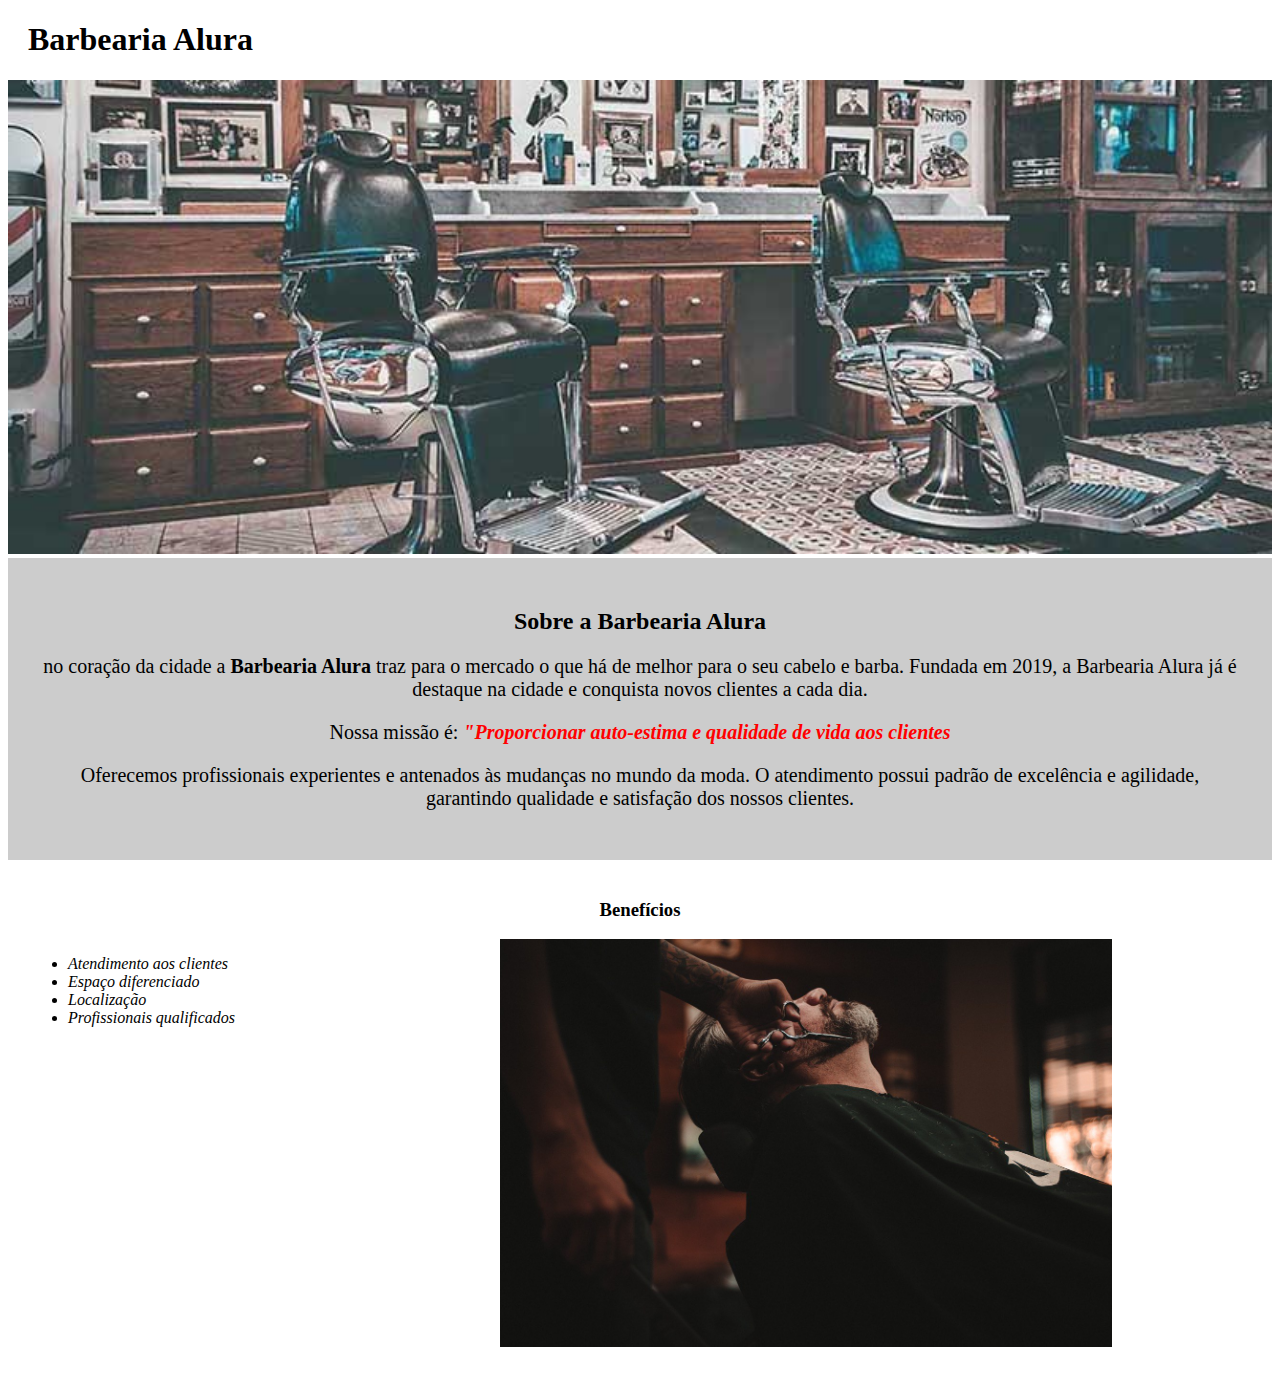
==== barbearia.html @ c0f04862 "first commit" ====
<!DOCTYPE html>
<html lang="pt-br">
<head>
    <meta charset="UTF-8">
    <meta http-equiv="X-UA-Compatible" content="IE=edge">
    <meta name="viewport" content="width=device-width, initial-scale=1.0">
    <title>Barbearia</title>
    <link rel="stylesheet" href="style.css">
</head>
<body>
    <header>
        <h1 class="titulo-principal">Barbearia Alura</h1>
    </header>
    <img id="banner" src="banner.jpg" alt="foto da barbearia">
    <div class="principal">
        <h2 class="titulo-centralizado">Sobre a Barbearia Alura</h1>
    
        <p>no coração da cidade a <strong>Barbearia Alura</strong> traz para o mercado o que há de melhor para o seu cabelo e barba. Fundada em 2019, a Barbearia Alura já é destaque na cidade e conquista novos clientes a cada dia.</p>

        <p id="missao">Nossa missão é: <em><strong>"Proporcionar auto-estima e qualidade de vida aos clientes</strong></em></p>

        <p>Oferecemos profissionais experientes e antenados às mudanças no mundo da moda. O atendimento possui padrão de excelência e agilidade, garantindo qualidade e satisfação dos nossos clientes.</p>
    </div>

    <div class="beneficios">
    <h3 class="titulo-centralizado">Benefícios</h2>
        <ul>
            <li class="itens">Atendimento aos clientes</li>
            <li class="itens">Espaço diferenciado</li>
            <li class="itens">Localização</li>
            <li class="itens">Profissionais qualificados</li>
        </ul>

        <img class="imagembeneficios" src="beneficios.jpg" alt="picturebarbearia">
    </div>
</body>
</html>
---- style.css ----
#banner{
    width: 100%;
}

.principal{
    background-color: #cccccc;
    padding: 30px;
}

.titulo-principal{
    padding-left: 20px;
}

.titulo-centralizado{
    text-align: center;
}

p{
    font-size: 20px;
    text-align: center;
    
}

#missao{
    font-size: 20px;
}


em strong{
    color: red;
}

.beneficios{
    background-color: white;
    padding: 20px;
}

.itens{
    font-style: italic;
}

ul{
    display: inline-block;
    vertical-align: top;
    width: 20%;
    margin-right: 15%;
}

.imagembeneficios{
    width: 50%;
}
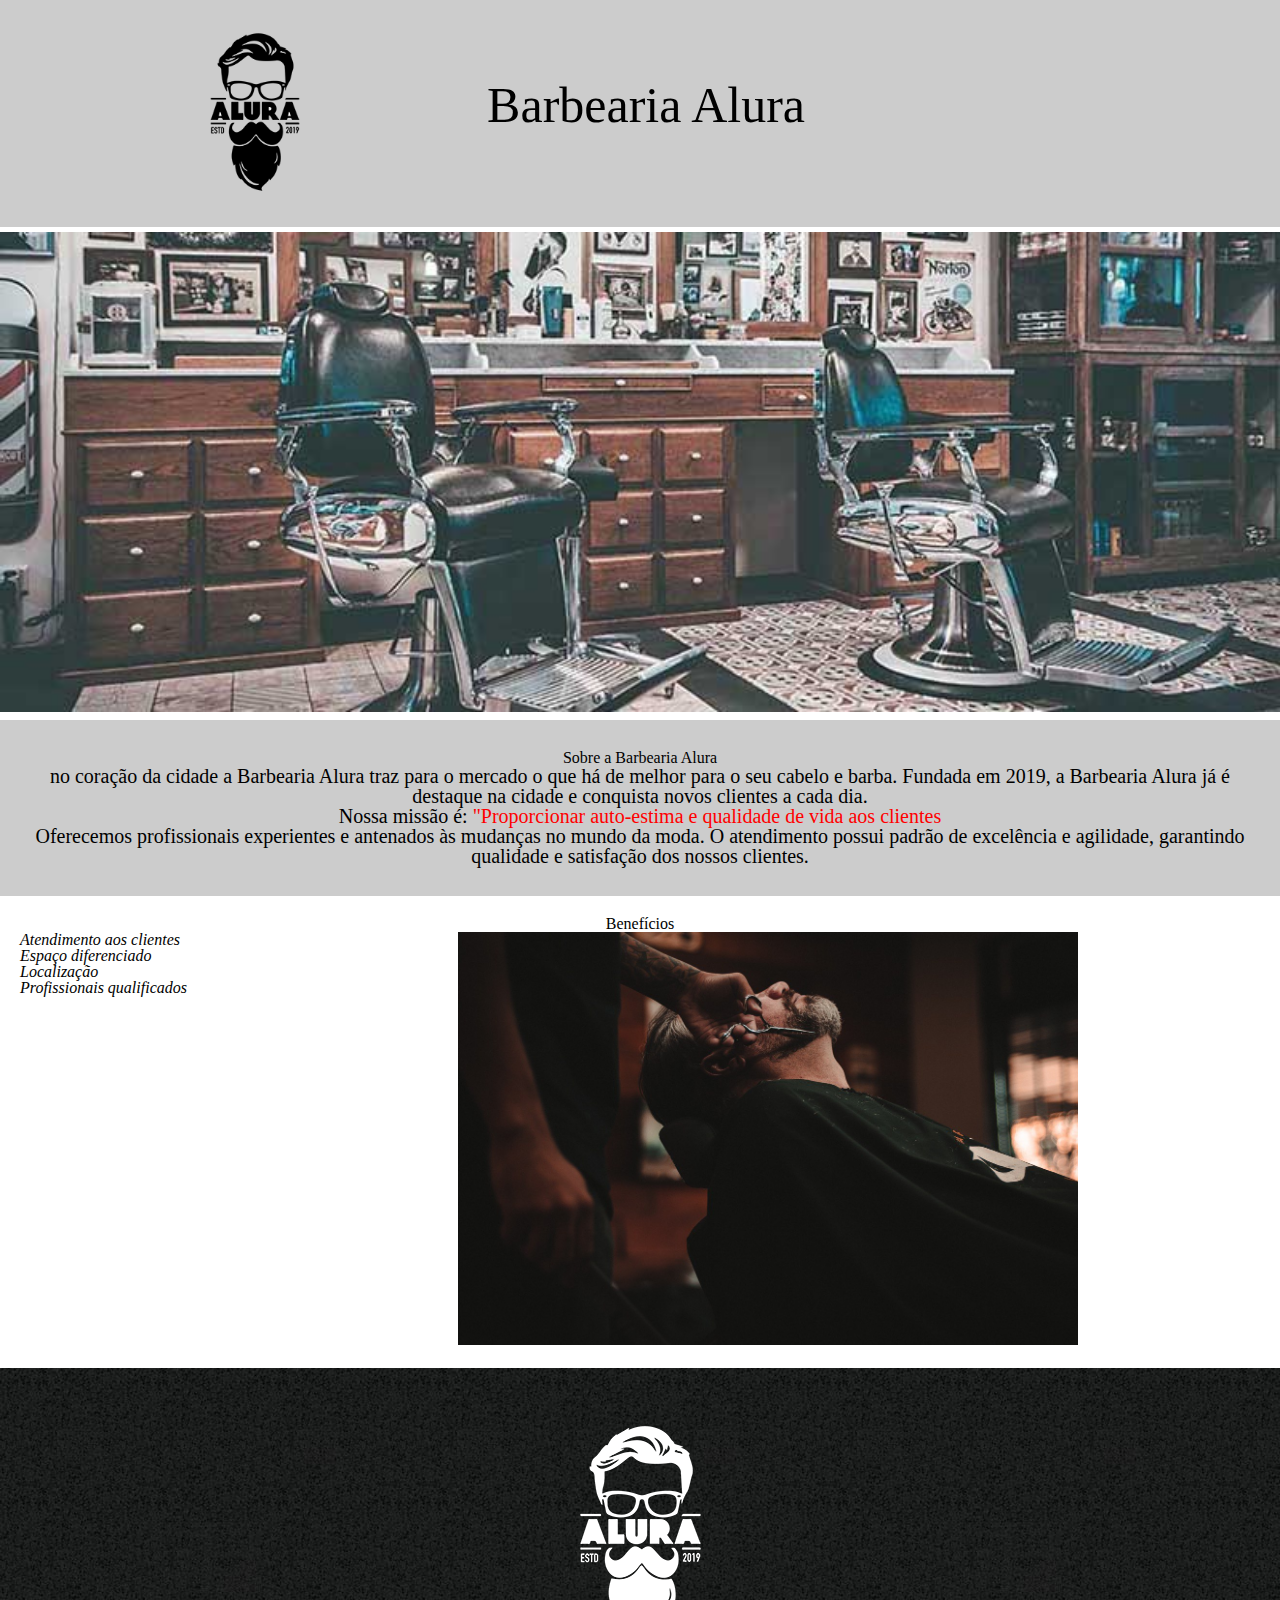
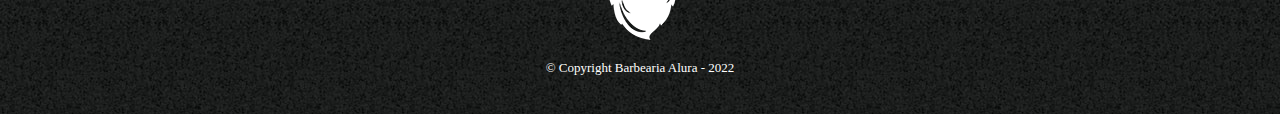
==== commit bdf79366: "finish-footer-and-readjust-page-home" ====
--- a/barbearia.html
+++ b/barbearia.html
@@ -5,34 +5,47 @@
     <meta http-equiv="X-UA-Compatible" content="IE=edge">
     <meta name="viewport" content="width=device-width, initial-scale=1.0">
     <title>Barbearia</title>
+    <link rel="stylesheet" href="reset.css">
     <link rel="stylesheet" href="style.css">
 </head>
 <body>
     <header>
-        <h1 class="titulo-principal">Barbearia Alura</h1>
+        <div class="header-adjust">
+            <img class="img-header" src="./imgs/logo.png" alt="">
+            <h1 class="titulo-principal">Barbearia Alura</h1>
+        </div>
+        
     </header>
-    <img id="banner" src="banner.jpg" alt="foto da barbearia">
-    <div class="principal">
-        <h2 class="titulo-centralizado">Sobre a Barbearia Alura</h1>
-    
-        <p>no coração da cidade a <strong>Barbearia Alura</strong> traz para o mercado o que há de melhor para o seu cabelo e barba. Fundada em 2019, a Barbearia Alura já é destaque na cidade e conquista novos clientes a cada dia.</p>
 
-        <p id="missao">Nossa missão é: <em><strong>"Proporcionar auto-estima e qualidade de vida aos clientes</strong></em></p>
+    <main>
+        <img id="banner" src="./imgs/banner.jpg" alt="foto da barbearia">
+        <div class="principal">
+            <h2 class="titulo-centralizado">Sobre a Barbearia Alura</h1>
+        
+            <p>no coração da cidade a <strong>Barbearia Alura</strong> traz para o mercado o que há de melhor para o seu cabelo e barba. Fundada em 2019, a Barbearia Alura já é destaque na cidade e conquista novos clientes a cada dia.</p>
 
-        <p>Oferecemos profissionais experientes e antenados às mudanças no mundo da moda. O atendimento possui padrão de excelência e agilidade, garantindo qualidade e satisfação dos nossos clientes.</p>
-    </div>
+            <p id="missao">Nossa missão é: <em><strong>"Proporcionar auto-estima e qualidade de vida aos clientes</strong></em></p>
 
-    <div class="beneficios">
-    <h3 class="titulo-centralizado">Benefícios</h2>
-        <ul>
-            <li class="itens">Atendimento aos clientes</li>
-            <li class="itens">Espaço diferenciado</li>
-            <li class="itens">Localização</li>
-            <li class="itens">Profissionais qualificados</li>
-        </ul>
+            <p>Oferecemos profissionais experientes e antenados às mudanças no mundo da moda. O atendimento possui padrão de excelência e agilidade, garantindo qualidade e satisfação dos nossos clientes.</p>
+        </div>
 
-        <img class="imagembeneficios" src="beneficios.jpg" alt="picturebarbearia">
-    </div>
+        <div class="beneficios">
+        <h3 class="titulo-centralizado">Benefícios</h2>
+            <ul>
+                <li class="itens">Atendimento aos clientes</li>
+                <li class="itens">Espaço diferenciado</li>
+                <li class="itens">Localização</li>
+                <li class="itens">Profissionais qualificados</li>
+            </ul>
+
+            <img class="imagembeneficios" src="./imgs/beneficios.jpg" alt="picturebarbearia">
+        </div>
+    </main>
+
+    <footer>
+        <img src="imgs/logo-branco.png" alt="logobarbeariafooter">
+        <p class="copyright">&copy; Copyright Barbearia Alura - 2022</p>
+    </footer>
 </body>
 </html>
 
--- a/style.css
+++ b/style.css
@@ -1,5 +1,36 @@
+
+header{
+    background-color: #cccccc;
+}
+
+.header-adjust{
+    position: relative;
+    width: 940px;
+    margin: 0 auto;
+}
+
+.img-header{
+    padding: 20px;
+    width: 130px;
+}
+
+.titulo-principal{
+    font-size: 50px;
+    font-family: Georgia, 'Times New Roman', Times, serif;
+    padding-left: 20px;
+    position: absolute;
+    top: 80px;
+    right: 305px;
+}
+
+.titulo-centralizado{
+    text-align: center;
+}
+
 #banner{
     width: 100%;
+    margin: 5px 0px;
+    
 }
 
 .principal{
@@ -7,13 +38,6 @@
     padding: 30px;
 }
 
-.titulo-principal{
-    padding-left: 20px;
-}
-
-.titulo-centralizado{
-    text-align: center;
-}
 
 p{
     font-size: 20px;
@@ -48,4 +72,15 @@
 
 .imagembeneficios{
     width: 50%;
+}
+
+footer{
+    background: url(/imgs/bg.jpg);
+    text-align: center;
+    padding: 40px 0;
+}
+
+.copyright{
+    color: white;
+    font-size: 13px;
 }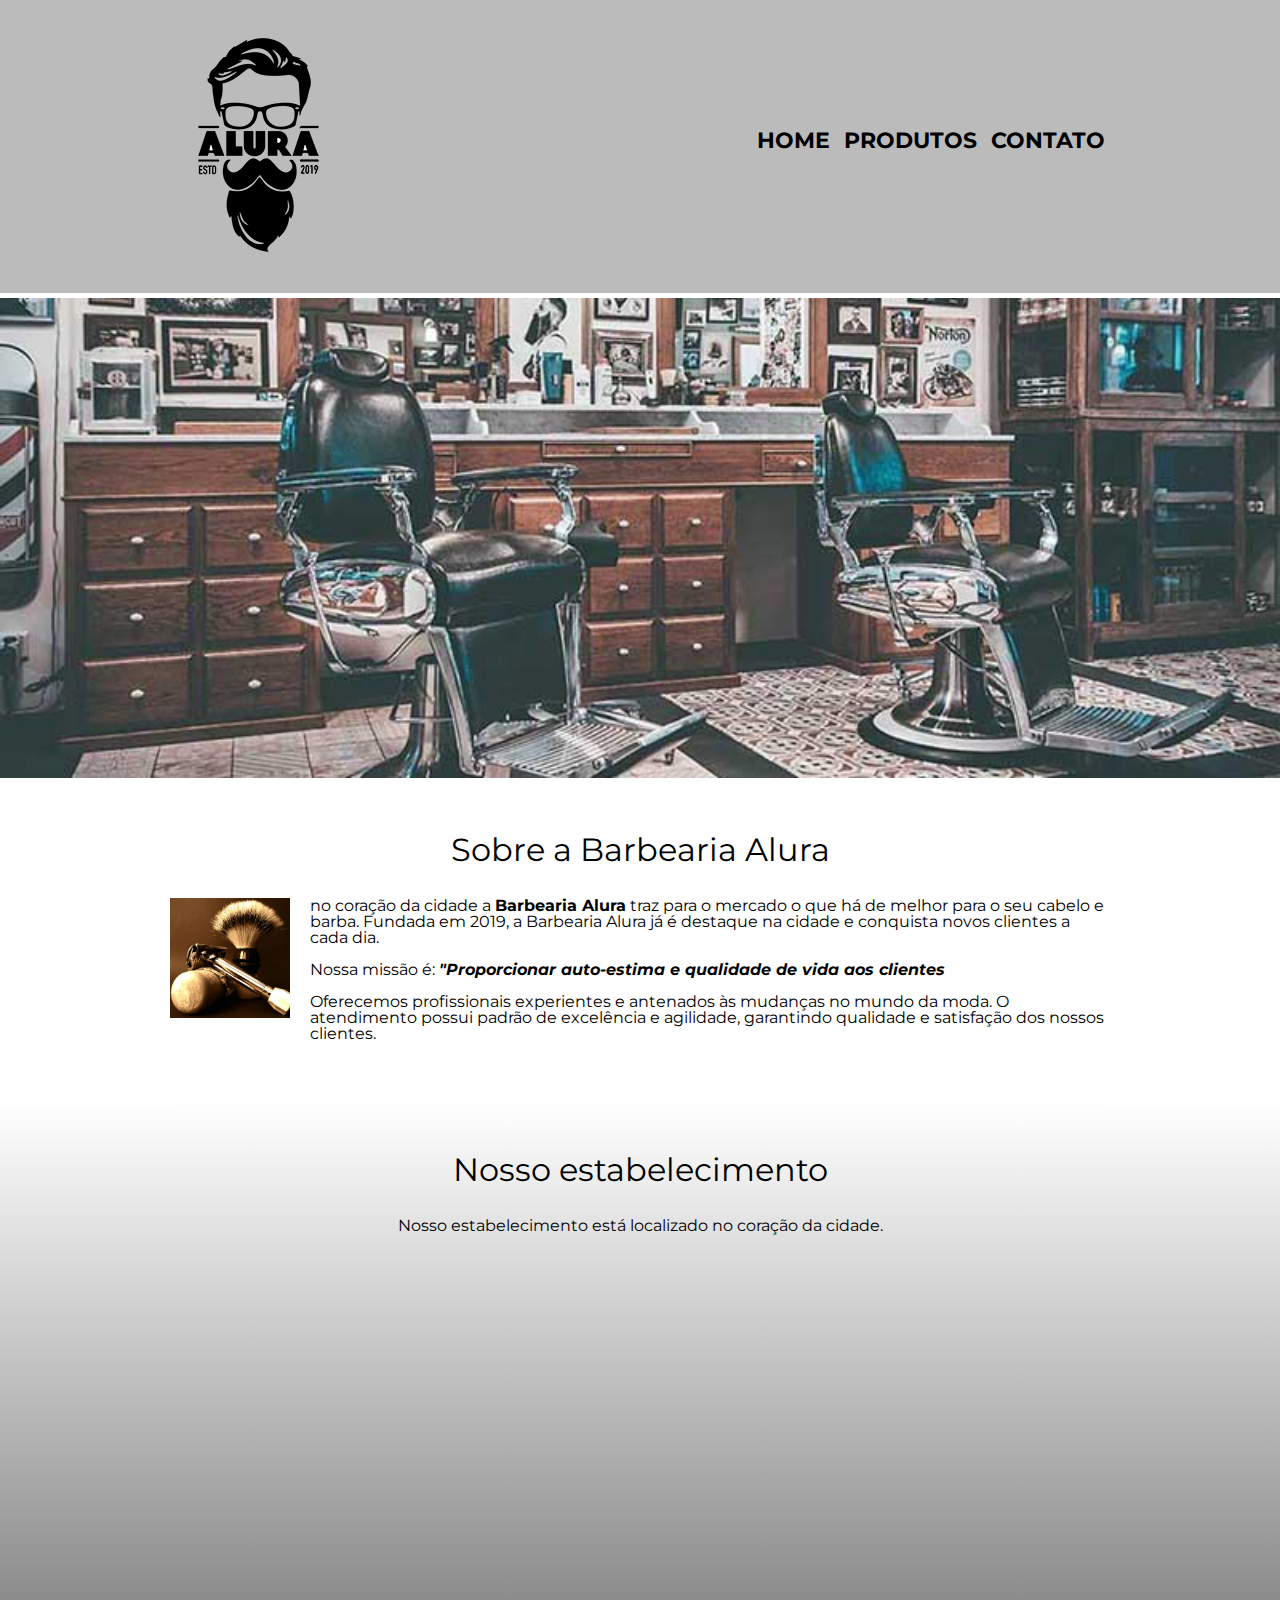
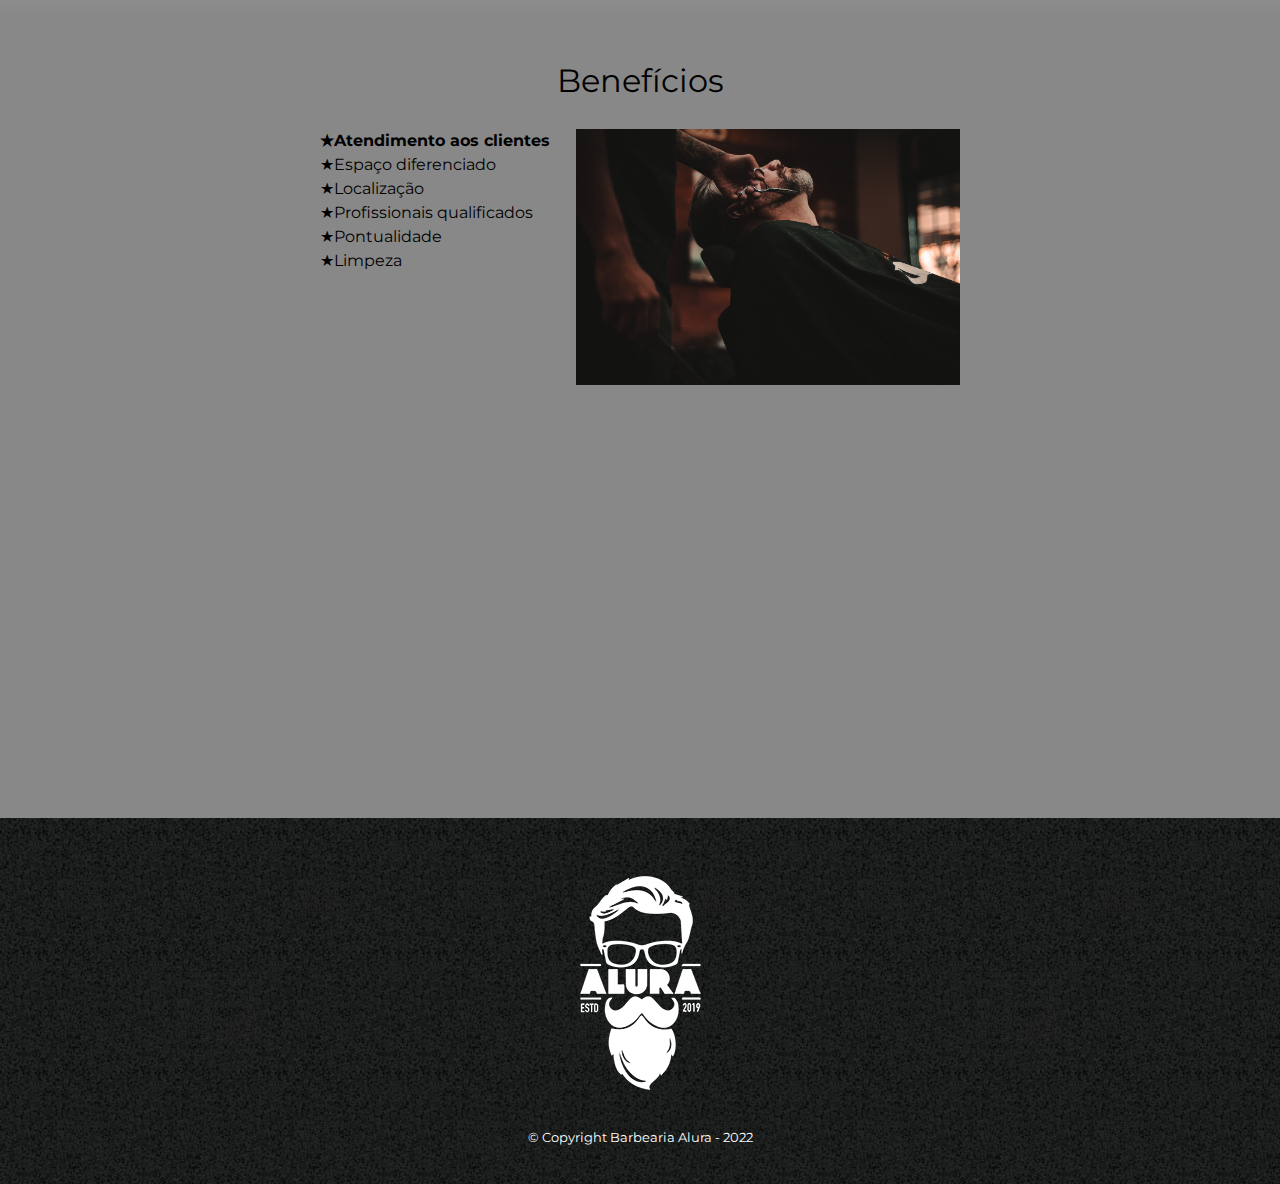
==== commit d625aa05: "improve-CSS" ====
--- a/barbearia.html
+++ b/barbearia.html
@@ -7,39 +7,66 @@
     <title>Barbearia</title>
     <link rel="stylesheet" href="reset.css">
     <link rel="stylesheet" href="style.css">
+    <style>
+        @import url('https://fonts.googleapis.com/css2?family=Montserrat&display=swap');
+    </style>
 </head>
 <body>
     <header>
-        <div class="header-adjust">
-            <img class="img-header" src="./imgs/logo.png" alt="">
-            <h1 class="titulo-principal">Barbearia Alura</h1>
+        <div class="box">
+            <h1><img src="./imgs/logo.png" alt="logo da barbearia"></h1>
+            <nav>
+                <ul class="navigation">
+                    <li><a href="barbearia.html">Home</a></li>
+                    <li><a href="produtos.html">Produtos</a></li>
+                    <li><a href="contato.html">Contato</a></li>
+                </ul>
+            </nav>
         </div>
-        
     </header>
 
+    <img class="banner" src="./imgs/banner.jpg" alt="foto da barbearia">
+
     <main>
-        <img id="banner" src="./imgs/banner.jpg" alt="foto da barbearia">
-        <div class="principal">
-            <h2 class="titulo-centralizado">Sobre a Barbearia Alura</h1>
+        <section class="principal">
+            <h2 class="titulo-principal">Sobre a Barbearia Alura</h1>
+
+            <img src="./imgs/utensilios.jpg" alt="utensilios de um barbeiro" class="utensilios">
         
             <p>no coração da cidade a <strong>Barbearia Alura</strong> traz para o mercado o que há de melhor para o seu cabelo e barba. Fundada em 2019, a Barbearia Alura já é destaque na cidade e conquista novos clientes a cada dia.</p>
 
             <p id="missao">Nossa missão é: <em><strong>"Proporcionar auto-estima e qualidade de vida aos clientes</strong></em></p>
 
             <p>Oferecemos profissionais experientes e antenados às mudanças no mundo da moda. O atendimento possui padrão de excelência e agilidade, garantindo qualidade e satisfação dos nossos clientes.</p>
-        </div>
+        </section>
 
-        <div class="beneficios">
-        <h3 class="titulo-centralizado">Benefícios</h2>
-            <ul>
-                <li class="itens">Atendimento aos clientes</li>
-                <li class="itens">Espaço diferenciado</li>
-                <li class="itens">Localização</li>
-                <li class="itens">Profissionais qualificados</li>
-            </ul>
+        <section class="mapa">
+            <h3 class="titulo-principal">Nosso estabelecimento</h3>
+            <p>Nosso estabelecimento está localizado no coração da cidade.</p>
 
-            <img class="imagembeneficios" src="./imgs/beneficios.jpg" alt="picturebarbearia">
-        </div>
+            <div class="mapa-conteudo">
+                <iframe src="https://www.google.com/maps/embed?pb=!1m18!1m12!1m3!1d3981.196430898774!2d-38.66111894911913!3d-3.7673895972457294!2m3!1f0!2f0!3f0!3m2!1i1024!2i768!4f13.1!3m3!1m2!1s0x7c0b38a77267db9%3A0x44a271720c36e352!2sDi%20Barbearia!5e0!3m2!1spt-BR!2sbr!4v1667935129798!5m2!1spt-BR!2sbr" width="100%" height="300" style="border:0;" allowfullscreen="" loading="lazy" referrerpolicy="no-referrer-when-downgrade"></iframe>
+            </div>
+        </section>
+
+        <section class="beneficios">
+            <h3 class="titulo-principal">Benefícios</h3>
+
+            <div class="conteudo-beneficios">
+                <ul class="lista-beneficios">
+                    <li class="itens">Atendimento aos clientes</li>
+                    <li class="itens">Espaço diferenciado</li>
+                    <li class="itens">Localização</li>
+                    <li class="itens">Profissionais qualificados</li>
+                    <li class="itens">Pontualidade</li>
+                    <li class="itens">Limpeza</li>
+                </ul><img class="imagembeneficios" src="./imgs/beneficios.jpg" alt="picturebarbearia">
+            </div>
+
+            <div class="video">
+                <iframe width="560" height="315" src="https://www.youtube.com/embed/LsRhgBhdi5c" title="YouTube video player" frameborder="0" allow="accelerometer; autoplay; clipboard-write; encrypted-media; gyroscope; picture-in-picture" allowfullscreen></iframe>
+            </div>
+        </section>
     </main>
 
     <footer>
--- a/style.css
+++ b/style.css
@@ -1,86 +1,250 @@
+body{
+    font-family: 'Montserrat', sans-serif;
+}
 
 header{
-    background-color: #cccccc;
-}
-
-.header-adjust{
+    background-color: #bbbbbb;
+    padding: 20px;
+
+}
+
+.box{
     position: relative;
     width: 940px;
     margin: 0 auto;
 }
 
-.img-header{
-    padding: 20px;
-    width: 130px;
-}
-
-.titulo-principal{
-    font-size: 50px;
-    font-family: Georgia, 'Times New Roman', Times, serif;
-    padding-left: 20px;
+nav{
     position: absolute;
-    top: 80px;
-    right: 305px;
-}
-
-.titulo-centralizado{
-    text-align: center;
-}
-
-#banner{
+    top: 110px;
+    right: 0;
+}
+
+nav li{
+    display: inline;
+    margin-left: 0 0 0 15px;
+}
+
+nav a{
+    text-transform: uppercase;
+    color: #000000;
+    font-weight: bold;
+    font-size: 22px;
+    text-decoration: none;
+    padding: 5px;
+}
+
+nav a:hover{
+    color: #C78C19;
+    text-decoration: underline;
+}
+
+.products{
+    width: 940px;
+    margin: 0 auto;
+    padding: 50px;
+}
+
+.products li{
+    display: inline-block;
+    text-align: center;
+    width: 30%;
+    vertical-align: top;
+    margin: 0 1.5%;
+    padding: 30px 20px;
+    box-sizing: border-box;
+    border: 2px solid #000000;
+    border-radius: 10px;
+}
+
+
+.products li:hover{
+    border-color: #C78C19;
+}
+
+.products li:active{
+    border-color: #088C19;
+    
+}
+
+.products li:hover h2{
+    font-size: 35px;
+}
+
+.products h2{
+    font-size: 30px;
+    font-weight: bold;
+}
+
+.products-description{
+    font-size: 18px;
+}
+
+.products-price{
+    font-size: 22px;
+    font-weight: bold;
+    margin-top: 10px;
+}
+
+footer{
+    text-align: center;
+    background: url("imgs/bg.jpg");
+    padding: 40px 0;
+}
+
+.copyright {
+    color: #FFFFFF;
+    font-size: 13px;
+    margin: 20px 0 0;
+}
+
+form{
+    margin: 40px 0;
+}
+
+form label, form legend{
+    display: block;
+    font-size: 20px;
+    margin-bottom: 0 0 10px;
+    padding-bottom: 9px;
+}
+
+.radio-style{
+    margin-bottom: 13px;
+}
+
+.input-padrao{
+    display: block;
+    margin-bottom: 30px;
+    padding: 10px 25px;
+    width: 50%;
+}
+
+.checkbox{
+    margin: 20px 0;
+}
+
+.enviar{
+    width: 40%;
+    padding: 15px 0;
+    background-color: orange;
+    color: white;
+    font-weight: bold;
+    font-size: 18px;
+    border: none;
+    border-radius: 5px;
+    transition: 1s all;
+    cursor: pointer;
+}
+
+.enviar:hover{
+    background-color:darkorange;
+    transform: scale(1.1);
+}
+
+table{
+    margin: 20px 0 40px;
+}
+
+thead{
+    background-color: #555555;
+    color: white;
+    font-weight: bold;
+}
+
+td, th{
+    border: 1px solid #000000;
+    padding: 8px 15px;
+}
+
+
+/*CSS da página inicial*/
+.banner{
     width: 100%;
     margin: 5px 0px;
-    
+}
+
+.titulo-principal{
+    text-align: center;
+    font-size: 2em;
+    margin: 0 0 1em;
+    clear: left;
 }
 
 .principal{
-    background-color: #cccccc;
-    padding: 30px;
-}
-
-
-p{
-    font-size: 20px;
-    text-align: center;
-    
-}
-
-#missao{
-    font-size: 20px;
-}
-
-
-em strong{
-    color: red;
+    padding: 3em 0;
+    background: #FEFEFE;
+    width: 940px;
+    margin: 0 auto;
+}
+
+.principal p{
+    margin: 0 0 1em;
+}
+
+.principal strong{
+    font-weight: bold;
+}
+
+.principal em{
+    font-style: italic;
+}
+
+.utensilios{
+    width: 120px;
+    float: left;
+    margin: 0 20px 20px 0;
+}
+
+.mapa{
+    padding: 3em 0;
+    background: linear-gradient(#FEFEFE, #888888);
+}
+
+.mapa-conteudo{
+    width: 940px;
+    margin: 0 auto;
+}
+
+.mapa p{
+    margin: 0 0 2em;
+    text-align: center;
 }
 
 .beneficios{
-    background-color: white;
-    padding: 20px;
-}
-
-.itens{
-    font-style: italic;
-}
-
-ul{
+    padding: 3em 0;
+    background: #888888;
+}
+
+.conteudo-beneficios{
+    width: 640px;
+    margin: 0 auto;
+}
+
+.lista-beneficios{
+    width: 40%;
     display: inline-block;
     vertical-align: top;
-    width: 20%;
-    margin-right: 15%;
+}
+
+.itens{
+    line-height: 1.5;
+}
+
+.itens:before{
+    content: "★";
+}
+
+.itens:first-child{
+    font-weight: bold;
 }
 
 .imagembeneficios{
-    width: 50%;
-}
-
-footer{
-    background: url(/imgs/bg.jpg);
-    text-align: center;
-    padding: 40px 0;
-}
-
-.copyright{
-    color: white;
-    font-size: 13px;
+    width: 60%;
+}
+
+
+.video{
+    width: 560px;
+    margin: 2em auto;
 }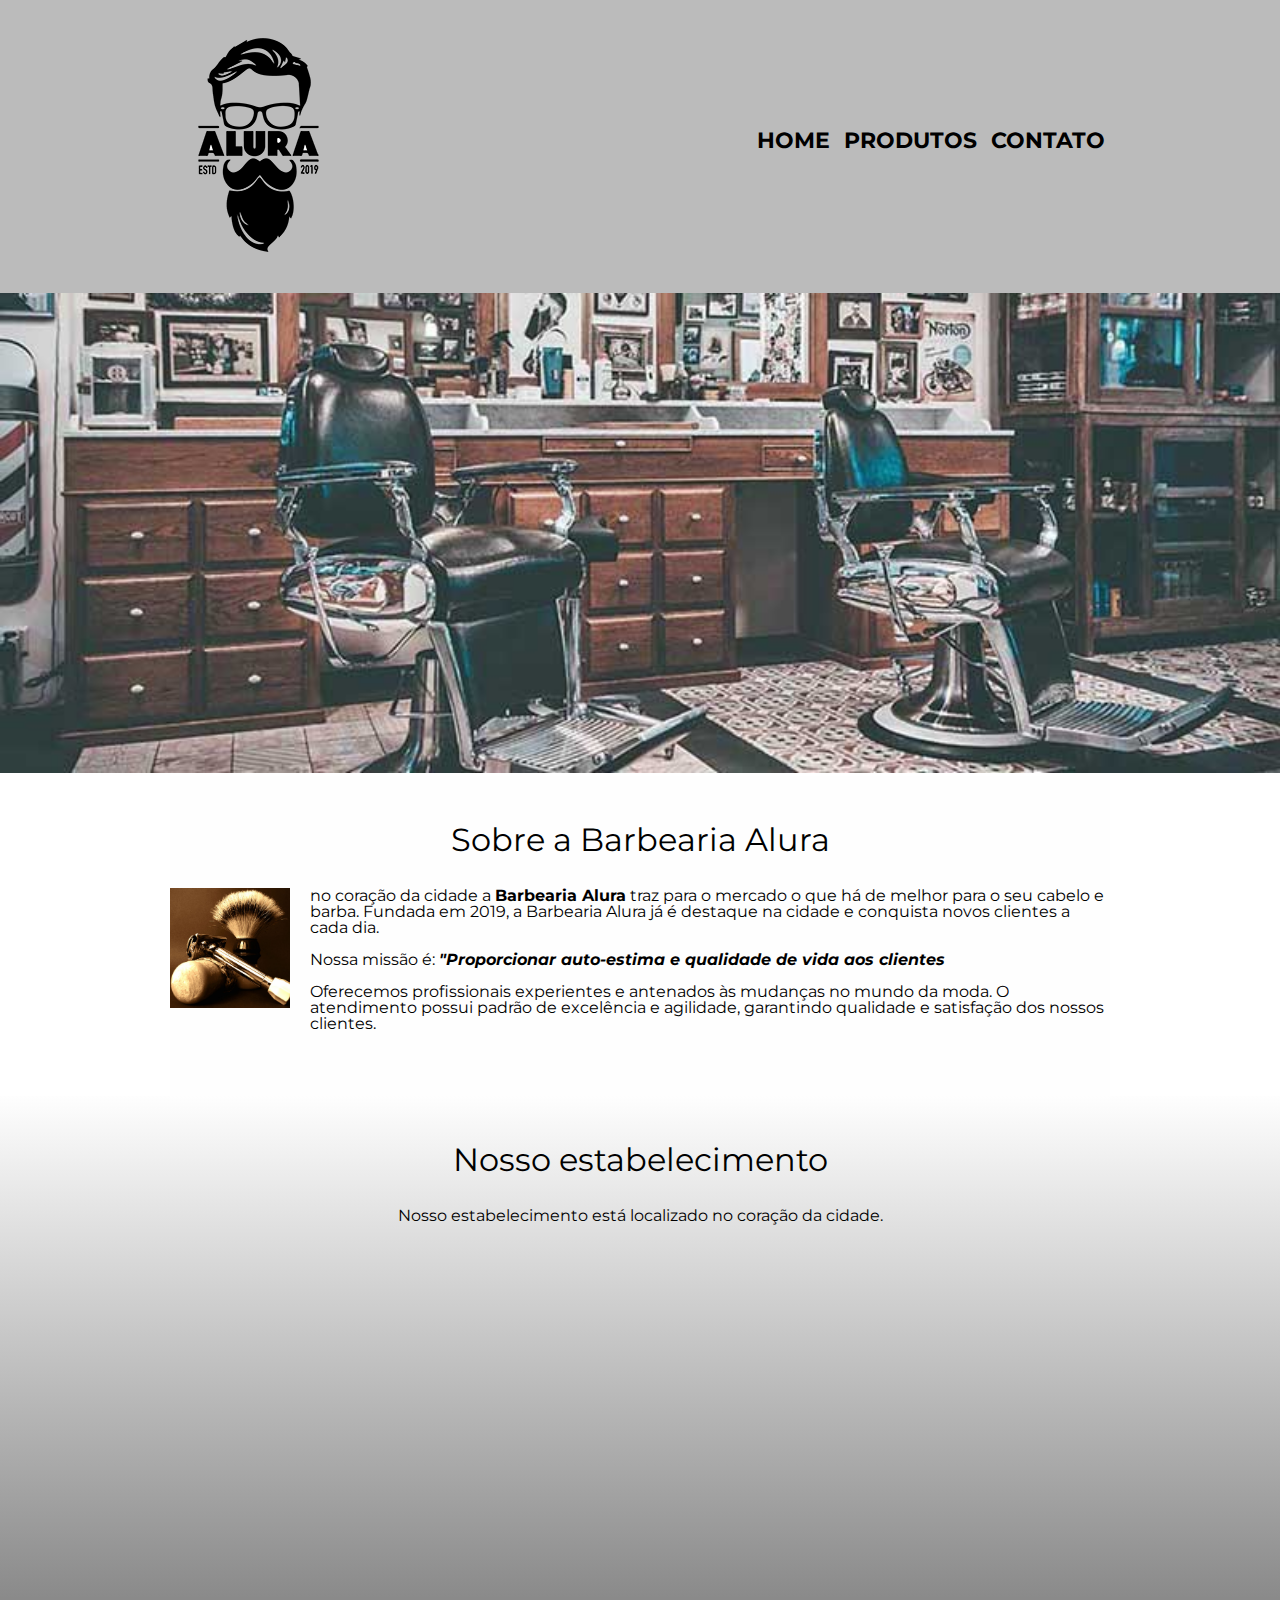
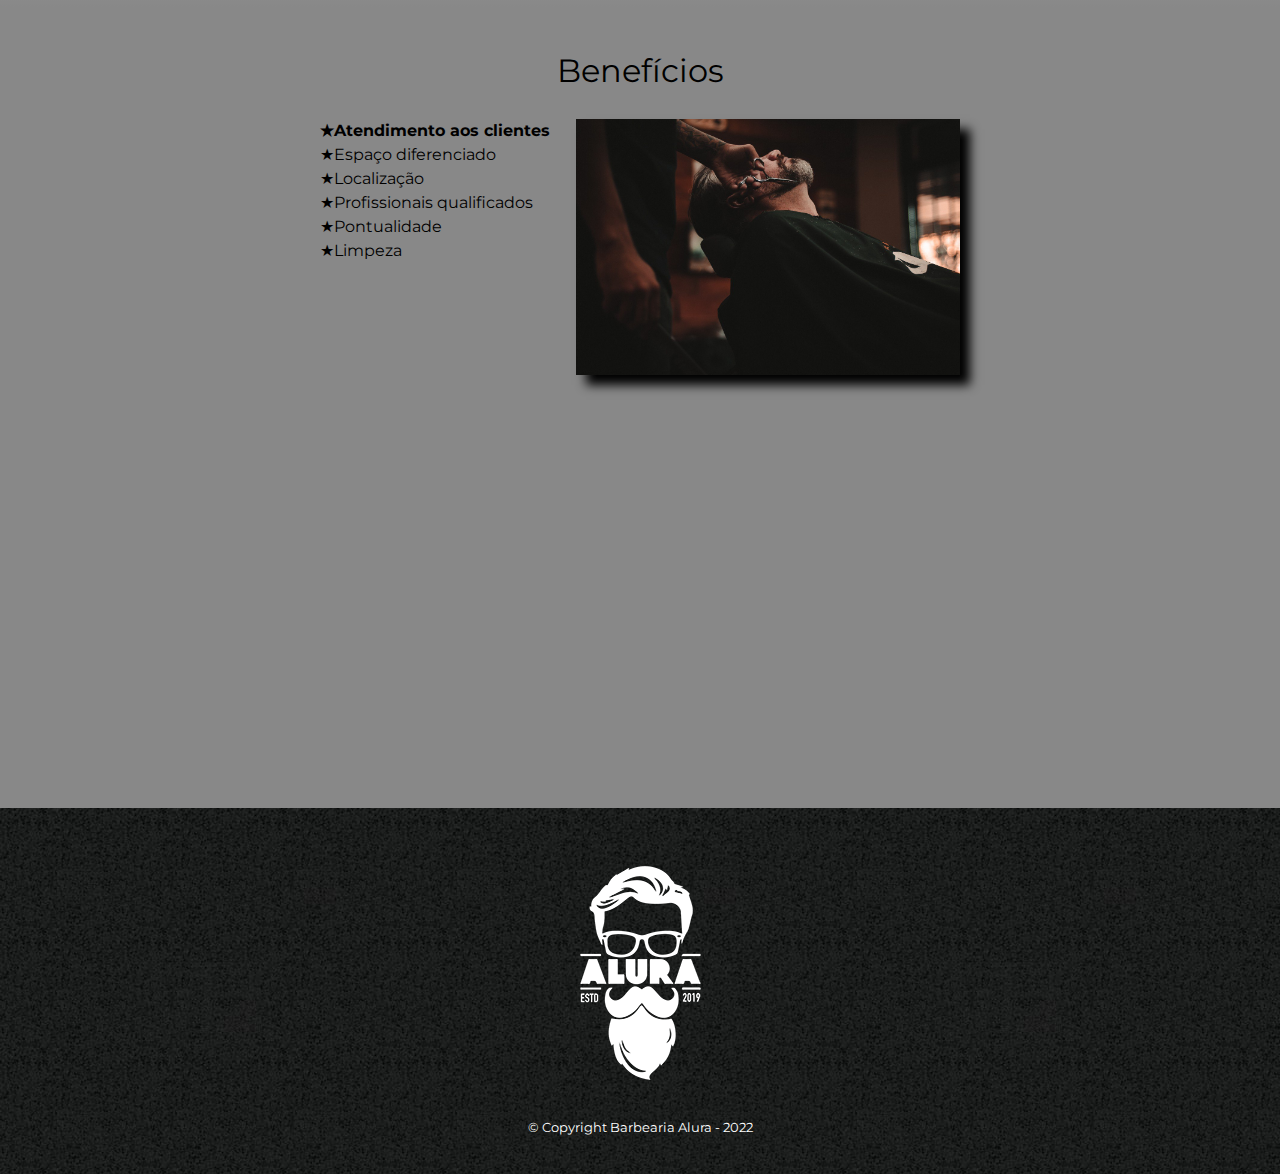
==== commit 168b179a: "css-improve-and-version-mobile-added" ====
--- a/barbearia.html
+++ b/barbearia.html
@@ -64,7 +64,7 @@
             </div>
 
             <div class="video">
-                <iframe width="560" height="315" src="https://www.youtube.com/embed/LsRhgBhdi5c" title="YouTube video player" frameborder="0" allow="accelerometer; autoplay; clipboard-write; encrypted-media; gyroscope; picture-in-picture" allowfullscreen></iframe>
+                <iframe width="100%" height="315" src="https://www.youtube.com/embed/LsRhgBhdi5c" title="YouTube video player" frameborder="0" allow="accelerometer; autoplay; clipboard-write; encrypted-media; gyroscope; picture-in-picture" allowfullscreen></iframe>
             </div>
         </section>
     </main>
--- a/style.css
+++ b/style.css
@@ -161,7 +161,7 @@
 /*CSS da página inicial*/
 .banner{
     width: 100%;
-    margin: 5px 0px;
+    margin: 0px 0px;
 }
 
 .titulo-principal{
@@ -227,6 +227,17 @@
     vertical-align: top;
 }
 
+.imagembeneficios{
+    width: 60%;
+    opacity: 1;
+    transition: 400ms;
+    box-shadow: 10px 10px 10px #000000;
+}
+
+.imagembeneficios:hover{
+    opacity: 0.3;
+}
+
 .itens{
     line-height: 1.5;
 }
@@ -238,13 +249,86 @@
 .itens:first-child{
     font-weight: bold;
 }
-
-.imagembeneficios{
-    width: 60%;
-}
-
 
 .video{
     width: 560px;
     margin: 2em auto;
+}
+
+@media screen and (max-width: 480px){
+    .box, .principal, .conteudo-beneficios, .mapa-conteudo, .video, .products{
+        width: auto;
+    }
+    
+    h1{
+        text-align: center;
+    }
+
+    nav{
+        position: static;
+        text-align: center;
+    }
+
+    .lista-beneficios{
+        width: 100%;
+    }
+
+    .utensilios{
+        margin: 0px 20px 20px 10px;
+    }
+
+    .principal p{
+        margin: 0px 20px 10px 10px;
+    }
+
+    .mapa-conteudo{
+        padding: 0px 10px 0px;
+    }
+
+    .lista-beneficios{
+        margin: 25px;
+    }
+
+    .imagembeneficios{
+        width: 86%;
+        margin: 0px 0px 0px 24px;
+    }
+
+    .video{
+        margin: 60px 10px 0px 10px;
+    }
+
+    .products li{
+        display: block;
+        width: 100%;
+        margin-bottom: 40px;
+    }
+
+    form label, form legend{
+        margin-left: 25px;
+    }
+
+    fieldset select{
+        margin-left: 27px;
+    }
+
+    .field-person{
+        margin-top: 20px;
+    }
+
+    .checkbox{
+        margin: 32px 32px 1em 25px;
+    }
+
+    .enviar{
+        margin: 20px;
+    }
+
+    table{
+        margin: auto;
+        margin-bottom: 23px;
+        margin-top: -27px;
+        width: 75%;
+    }
+    
 }